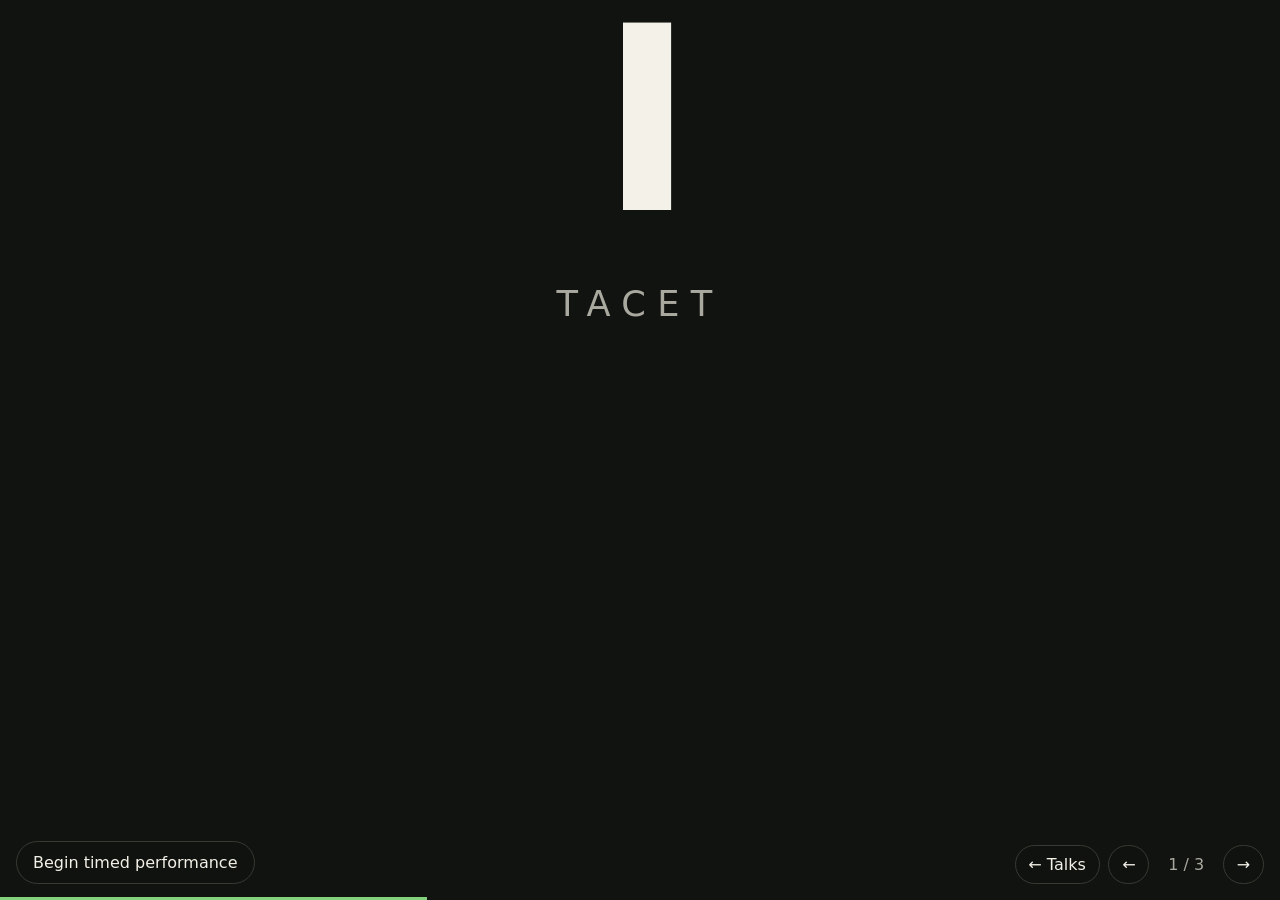
==== 273/index.html @ 4cd1bacd "Add static sites for Nix and 273-second talks" ====
<!doctype html>
<html lang="en">
<head>
  <meta charset="utf-8">
  <meta name="viewport" content="width=device-width, initial-scale=1">
  <meta name="description" content="273 seconds in three movements after John Cage">
  <title>273″</title>
  <link rel="stylesheet" href="../assets/site.css">
</head>
<body class="deck" data-deck-title="273″" data-durations="30000,143000,100000">
  <main>
    <section class="slide movement" data-title="I"><div><h1>I</h1><p>TACET</p></div></section>
    <section class="slide movement" data-title="II"><div><h1>II</h1><p>TACET</p></div></section>
    <section class="slide movement" data-title="III"><div><h1>III</h1><p>TACET</p></div></section>
  </main>
  <button class="performance-start" data-performance>Begin timed performance</button>
  <nav class="deck-nav" aria-label="Slide navigation"><a href="../" aria-label="All talks">← Talks</a><button data-previous aria-label="Previous movement">←</button><span class="slide-count" aria-live="polite"></span><button data-next aria-label="Next movement">→</button></nav>
  <div class="progress" aria-hidden="true"></div>
  <script src="../assets/deck.js"></script>
</body>
</html>
---- assets/site.css ----
:root {
  color-scheme: dark;
  --ink: #f4f1e8;
  --muted: #aaa99f;
  --paper: #111310;
  --panel: #1a1e19;
  --line: #353c32;
  --green: #83d17a;
  --blue: #82c7e5;
  --gold: #e3bd66;
  font-family: Inter, ui-sans-serif, system-ui, -apple-system, BlinkMacSystemFont, "Segoe UI", sans-serif;
}

* { box-sizing: border-box; }

html, body { min-height: 100%; }

body {
  margin: 0;
  background: var(--paper);
  color: var(--ink);
}

a { color: var(--blue); }

.home {
  width: min(70rem, calc(100% - 2rem));
  margin: 0 auto;
  padding: clamp(3rem, 9vw, 8rem) 0;
}

.eyebrow {
  color: var(--green);
  font-size: .78rem;
  font-weight: 750;
  letter-spacing: .14em;
  text-transform: uppercase;
}

h1 {
  max-width: 13ch;
  margin: .45rem 0 1rem;
  font-size: clamp(3.25rem, 11vw, 8rem);
  line-height: .9;
  letter-spacing: -.065em;
}

.intro {
  max-width: 43rem;
  color: var(--muted);
  font-size: clamp(1.05rem, 2.5vw, 1.4rem);
  line-height: 1.55;
}

.talk-grid {
  display: grid;
  grid-template-columns: repeat(auto-fit, minmax(min(100%, 22rem), 1fr));
  gap: 1rem;
  margin-top: clamp(3rem, 7vw, 6rem);
}

.talk-card {
  display: flex;
  min-height: 19rem;
  flex-direction: column;
  padding: clamp(1.5rem, 4vw, 2.5rem);
  border: 1px solid var(--line);
  border-radius: 1.2rem;
  background: var(--panel);
  color: inherit;
  text-decoration: none;
  transition: transform 160ms ease, border-color 160ms ease;
}

.talk-card:hover, .talk-card:focus-visible {
  border-color: var(--green);
  transform: translateY(-4px);
  outline: none;
}

.talk-card h2 {
  margin: auto 0 .8rem;
  font-size: clamp(2.3rem, 5vw, 4rem);
  line-height: .95;
  letter-spacing: -.045em;
}

.talk-card p { margin: 0; color: var(--muted); line-height: 1.5; }
.talk-card .meta { color: var(--gold); font-size: .8rem; font-weight: 700; letter-spacing: .1em; text-transform: uppercase; }

.deck {
  height: 100vh;
  height: 100dvh;
  overflow: hidden;
}

.slide {
  display: none;
  width: min(72rem, calc(100% - clamp(2rem, 8vw, 8rem)));
  height: 100%;
  margin: 0 auto;
  align-content: center;
}

.slide.active { display: grid; }

.slide h1, .slide h2 {
  max-width: 16ch;
  margin: 0 0 1.5rem;
  font-size: clamp(2.6rem, 7vw, 6.5rem);
  line-height: .95;
  letter-spacing: -.055em;
}

.slide h2 { font-size: clamp(2.1rem, 5.2vw, 4.8rem); }
.slide p, .slide li { font-size: clamp(1.05rem, 2.15vw, 1.7rem); line-height: 1.5; }
.slide li + li { margin-top: .55rem; }
.slide blockquote { margin: 1.8rem 0; padding-left: 1.2rem; border-left: .32rem solid var(--green); }
.slide blockquote p { font-size: clamp(1.4rem, 3.2vw, 2.5rem); }

pre {
  max-width: 100%;
  overflow: auto;
  padding: 1.15rem 1.35rem;
  border: 1px solid var(--line);
  border-radius: .8rem;
  background: #090b09;
  color: #d8e7d4;
  font: clamp(.72rem, 1.55vw, 1.15rem)/1.55 ui-monospace, SFMono-Regular, Menlo, Consolas, monospace;
  text-align: left;
}

.accent { color: var(--green); }
.quiet { color: var(--muted); }

.deck-nav {
  position: fixed;
  z-index: 10;
  right: 1rem;
  bottom: 1rem;
  display: flex;
  align-items: center;
  gap: .55rem;
}

.deck-nav a, .deck-nav button, .performance-start {
  border: 1px solid var(--line);
  border-radius: 999px;
  background: rgba(17, 19, 16, .9);
  color: var(--ink);
  font: inherit;
  text-decoration: none;
  cursor: pointer;
}

.deck-nav a, .deck-nav button { padding: .55rem .8rem; }
.deck-nav button:hover, .deck-nav button:focus-visible, .deck-nav a:focus-visible { border-color: var(--green); outline: none; }
.slide-count { min-width: 3.5rem; color: var(--muted); text-align: center; font-variant-numeric: tabular-nums; }

.progress {
  position: fixed;
  z-index: 9;
  bottom: 0;
  left: 0;
  width: 0;
  height: 3px;
  background: var(--green);
  transition: width 180ms ease;
}

.movement { text-align: center; }
.movement h1 { max-width: none; font-size: clamp(5rem, 22vw, 16rem); }
.movement p { color: var(--muted); font-size: clamp(1.25rem, 3vw, 2.2rem); letter-spacing: .32em; }
.performance-start { position: fixed; z-index: 12; left: 1rem; bottom: 1rem; padding: .7rem 1rem; }
.performance-running .deck-nav, .performance-running .performance-start, .performance-running .progress { display: none; }
.performance-ended { background: #000; cursor: none; }
.performance-ended .slide, .performance-ended .deck-nav, .performance-ended .performance-start, .performance-ended .progress { display: none; }

@media (max-width: 600px) {
  .slide { width: calc(100% - 2rem); padding-bottom: 4rem; }
  .slide ul { padding-left: 1.3rem; }
  .deck-nav { right: .7rem; bottom: .7rem; }
}

@media (prefers-reduced-motion: reduce) {
  *, *::before, *::after { scroll-behavior: auto !important; transition: none !important; }
}
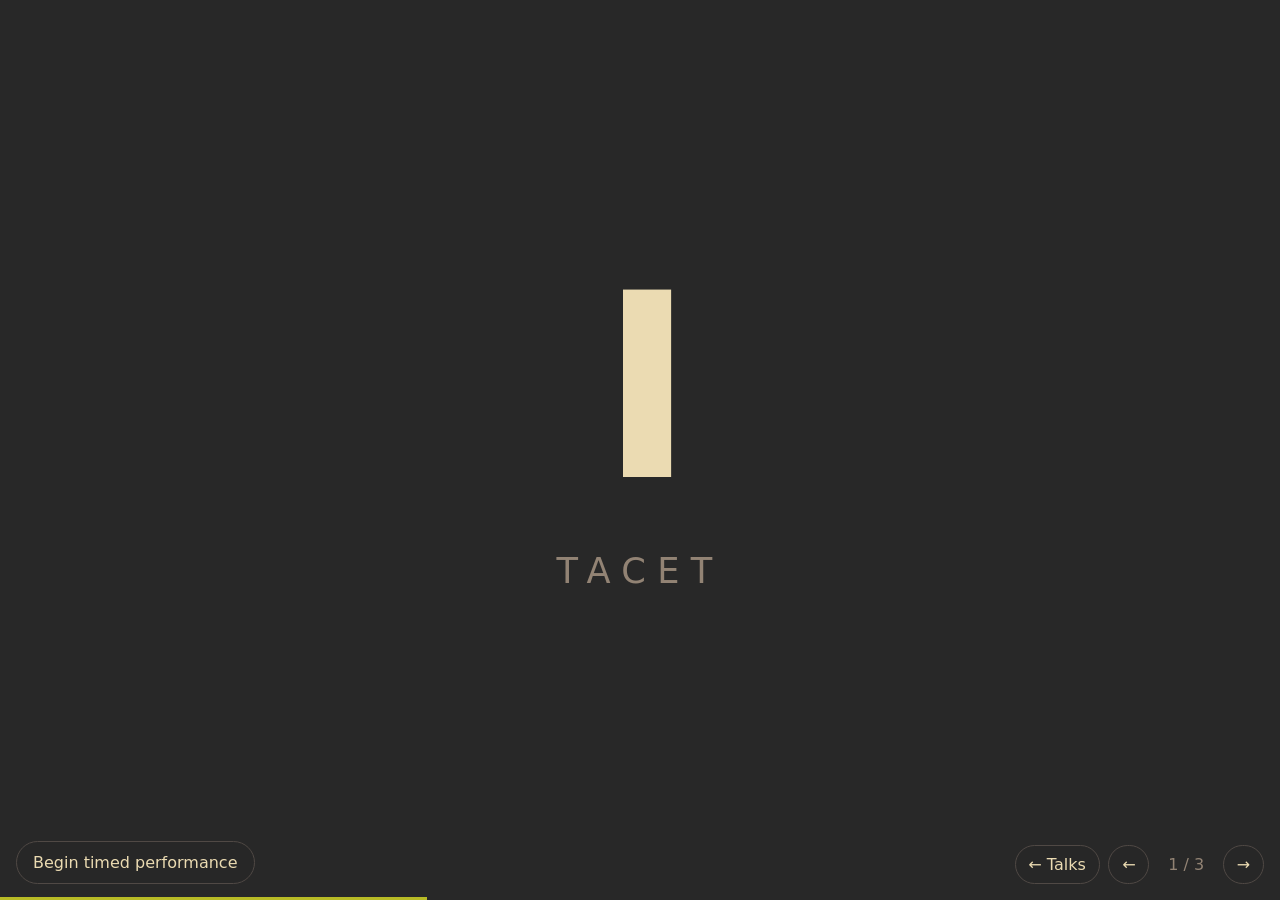
==== commit 8c369400: "Refine 273 presentation and use Gruvbox Dark" ====
--- a/273/index.html
+++ b/273/index.html
@@ -3,11 +3,11 @@
 <head>
   <meta charset="utf-8">
   <meta name="viewport" content="width=device-width, initial-scale=1">
-  <meta name="description" content="273 seconds in three movements after John Cage">
-  <title>273″</title>
+  <meta name="description" content="A 273-second talk">
+  <title>273</title>
   <link rel="stylesheet" href="../assets/site.css">
 </head>
-<body class="deck" data-deck-title="273″" data-durations="30000,143000,100000">
+<body class="deck" data-deck-title="273" data-durations="30000,143000,100000">
   <main>
     <section class="slide movement" data-title="I"><div><h1>I</h1><p>TACET</p></div></section>
     <section class="slide movement" data-title="II"><div><h1>II</h1><p>TACET</p></div></section>
--- a/assets/site.css
+++ b/assets/site.css
@@ -1,13 +1,13 @@
 :root {
   color-scheme: dark;
-  --ink: #f4f1e8;
-  --muted: #aaa99f;
-  --paper: #111310;
-  --panel: #1a1e19;
-  --line: #353c32;
-  --green: #83d17a;
-  --blue: #82c7e5;
-  --gold: #e3bd66;
+  --ink: #ebdbb2;
+  --muted: #928374;
+  --paper: #282828;
+  --panel: #3c3836;
+  --line: #504945;
+  --green: #b8bb26;
+  --blue: #83a598;
+  --gold: #fabd2f;
   font-family: Inter, ui-sans-serif, system-ui, -apple-system, BlinkMacSystemFont, "Segoe UI", sans-serif;
 }
 
@@ -94,12 +94,14 @@
   overflow: hidden;
 }
 
+.deck > main { height: 100%; }
+
 .slide {
   display: none;
   width: min(72rem, calc(100% - clamp(2rem, 8vw, 8rem)));
   height: 100%;
   margin: 0 auto;
-  align-content: center;
+  align-items: center;
 }
 
 .slide.active { display: grid; }
@@ -124,8 +126,8 @@
   padding: 1.15rem 1.35rem;
   border: 1px solid var(--line);
   border-radius: .8rem;
-  background: #090b09;
-  color: #d8e7d4;
+  background: #1d2021;
+  color: #d5c4a1;
   font: clamp(.72rem, 1.55vw, 1.15rem)/1.55 ui-monospace, SFMono-Regular, Menlo, Consolas, monospace;
   text-align: left;
 }
@@ -146,7 +148,7 @@
 .deck-nav a, .deck-nav button, .performance-start {
   border: 1px solid var(--line);
   border-radius: 999px;
-  background: rgba(17, 19, 16, .9);
+  background: rgba(40, 40, 40, .92);
   color: var(--ink);
   font: inherit;
   text-decoration: none;
